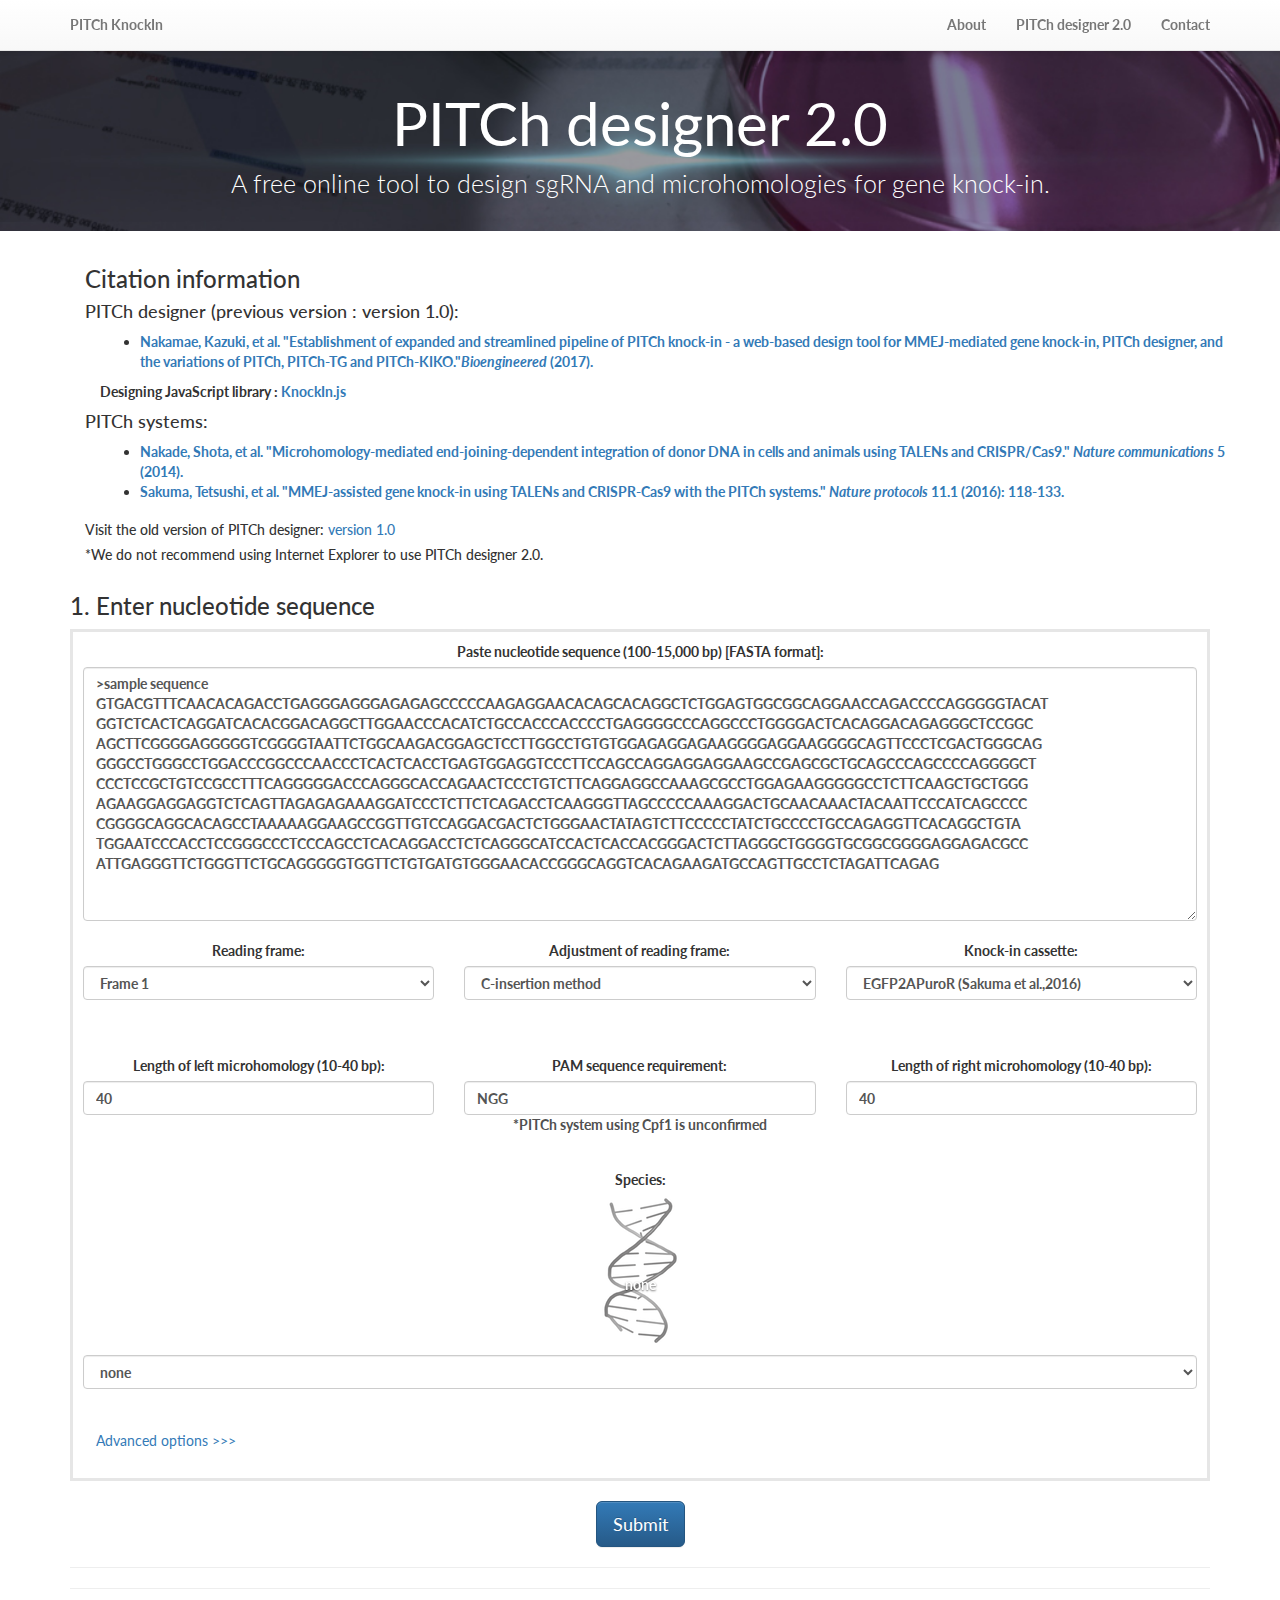
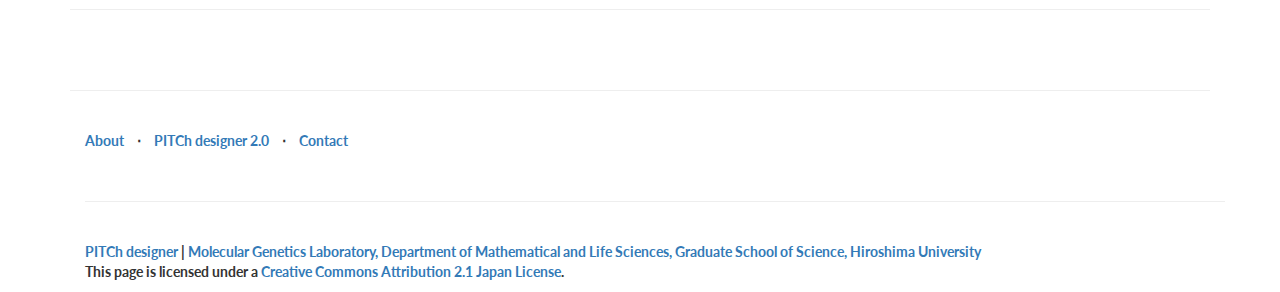
==== PITChdesigner/PITChDesigner2_0/index.html @ 5291edd8 "add PITCh designer 2.1 files" ====
<!DOCTYPE html>
<html lang="en">

<head>

    <meta charset="utf-8" />
    <meta http-equiv="X-UA-Compatible" content="IE=edge">
    <meta name="viewport" content="width=device-width, initial-scale=1">
    <meta name="description" content="PITCh designer 2.0 is a free online tool to design sgRNA and microhomologies for gene knock-in.">
    <meta name='author' content='Kazuki Nakamae'>


    <title>PITCh KnockIn | PITCh designer 2.0</title>
    <link rel="shortcut icon" href="images/SMGlogo.ico">


    <!--Loading CSS & Javascript files--------------------------------------------->

    <!--html5有効化-->
    <!--[if It IE 9]>
	<script src="http://html5shiv.googlecode.com/svn/trunk/html5.js"></script>
	<![endif]-->
    <!--汎用ライブラリ-->

    <!-- Bootstrap Core CSS -->
    <link rel="stylesheet" href="css/bootstrap.min.css">
    <link rel="stylesheet" href="css/bootstrap-theme.min.css">

    <!-- Custom CSS -->
    <link rel="stylesheet" href="css/PITChdesigner.css">
    <link rel="stylesheet" href="css/vis-timeline-graph2d.min.css">

    <!-- Custom Fonts -->
    <link href="font-awesome/css/font-awesome.min.css" rel="stylesheet" type="text/css">
    <link href="https://fonts.googleapis.com/css?family=Lato:300,400,700,300italic,400italic,700italic" rel="stylesheet" type="text/css">

    <!-- JS -->
    <script src="js/jquery-1.11.3.js"></script>
    <script src="js/bootstrap.min.js"></script>
    <script src="js/vis.min.js"></script>

    <!--PITCh法のための配列情報構築ライブラリ-->
    <script src="js/knockinjs-v1.1.js"></script>
    <!--JS版oligotmライブラリ-->
    <script src="js/oligotm.js"></script>
    <!--ジェノタイピング用のビュアーライブラリ-->
    <script src="js/viewGenomePrimers.js"></script>
    <!--PDF作成ライブラリ-->
    <script src="js/pdfmake.min.js"></script>
    <script src="js/vfs_fonts.js"></script>
    <!--プロトコールPDF出力クラス-->
    <script src="js/writeProtocol.js"></script>
    <!--html5動的処理javascript file-->
    <script src="js/main.js"></script>
    <!--入力フォーム動的処理javascript file-->
    <script src="js/species.js"></script>
</head>

<body>

    <!--Navigation------------------------------------------------------------------>

    <!-- Navigation -->
    <nav class="navbar navbar-default navbar-fixed-top topnav" role="navigation">
        <div class="container topnav">
            <!-- Brand and toggle get grouped for better mobile display -->
            <div class="navbar-header">
                <button type="button" class="navbar-toggle" data-toggle="collapse" data-target="#bs-example-navbar-collapse-1">
								<span class="sr-only">Toggle navigation</span>
								<span class="icon-bar"></span>
								<span class="icon-bar"></span>
								<span class="icon-bar"></span>
						</button>
                <a class="navbar-brand topnav" href="./index.html">PITCh KnockIn</a>
            </div>
            <!-- Collect the nav links, forms, and other content for toggling -->
            <div class="collapse navbar-collapse" id="bs-example-navbar-collapse-1">
                <ul class="nav navbar-nav navbar-right">
                    <li>
                        <a href="./about.html">About</a>
                    </li>
                    <li>
                        <a href="./index.html">PITCh designer 2.0</a>
                    </li>
                    <li>
                        <a href="./contact.html">Contact</a>
                    </li>
                </ul>
            </div>
            <!-- /.navbar-collapse -->
        </div>
        <!-- /.container -->
    </nav>


    <!--Title---------------------------------------------------------------------->

    <div class="body-pageheader img-responsive">
        <div class="container">
            <h1>PITCh designer 2.0</h1>
            <p class="lead">
                A free online tool to design sgRNA and microhomologies for gene knock-in.
            </p>
        </div>
    </div>

    <!--Citation Infomation-------------------------------------------------------->

    <div class="container">
        <div class="container">
            <h3>Citation information</h3>
            <h4>PITCh designer (previous version : version 1.0):</h4>
            <div class="container">
                <ul>
                    <li><a href="http://dx.doi.org/10.1080/21655979.2017.1313645" target="_blank">Nakamae, Kazuki, et al. "Establishment of expanded and streamlined pipeline of PITCh knock-in - a web-based design tool for MMEJ-mediated gene knock-in, PITCh designer, and the variations of PITCh, PITCh-TG and PITCh-KIKO."<i>Bioengineered</i> (2017).</a></li>
                </ul>
                Designing JavaScript library : <a href="https://github.com/Kazuki-Nakamae/public/tree/master/KnockIn.js" target="_blank">KnockIn.js</a>
            </div>
            <h4>PITCh systems:</h4>
            <div class="container">
                <ul>
                    <li><a href="http://www.nature.com/ncomms/2014/141120/ncomms6560/full/ncomms6560.html" target="_blank">Nakade, Shota, et al. "Microhomology-mediated end-joining-dependent integration of donor DNA in cells and animals using TALENs and CRISPR/Cas9." <i>Nature communications</i> <b>5</b> (2014).</a></li>
                    <li><a href="http://www.nature.com/nprot/journal/v11/n1/abs/nprot.2015.140.html" target="_blank">Sakuma, Tetsushi, et al. "MMEJ-assisted gene knock-in using TALENs and CRISPR-Cas9 with the PITCh systems." <i>Nature protocols</i> <b>11.1</b> (2016): 118-133.</a></li>
                </ul>
            </div>
        </div>
        <div class="container">
            <h5>Visit the old version of PITCh designer: <a href="http://www.mls.sci.hiroshima-u.ac.jp/smg/PITChdesignerv1/index.html" target="_blank">version 1.0</a></h5>
            <h5>*We do not recommend using Internet Explorer to use PITCh designer 2.0.</h5>
        </div>

        <!--Input Form-->

        <h3>1. Enter nucleotide sequence</h3>

        <!--配列入力-->
        <form class="inputform">
            <div class="form-group">
                <div class="row">
                    <div class="col-sm-12">
                        <label for="exampleTextarea">Paste nucleotide sequence (100-15,000 bp) [FASTA format]:</label><span id="inputSeqError" style="font-weight:bold;color:#ff0000;"></span>
                        <textarea class="form-control" id="inputFASTA" name="inputFASTA" placeholder="Sequence (FASTA format)" rows="12" onclick='this.select(0,this.value.length)'>
>sample sequence
GTGACGTTTCAACACAGACCTGAGGGAGGGAGAGAGCCCCCAAGAGGAACACAGCACAGGCTCTGGAGTGGCGGCAGGAACCAGACCCCAGGGGGTACAT
GGTCTCACTCAGGATCACACGGACAGGCTTGGAACCCACATCTGCCACCCACCCCTGAGGGGCCCAGGCCCTGGGGACTCACAGGACAGAGGGCTCCGGC
AGCTTCGGGGAGGGGGTCGGGGTAATTCTGGCAAGACGGAGCTCCTTGGCCTGTGTGGAGAGGAGAAGGGGAGGAAGGGGCAGTTCCCTCGACTGGGCAG
GGGCCTGGGCCTGGACCCGGCCCAACCCTCACTCACCTGAGTGGAGGTCCCTTCCAGCCAGGAGGAGGAAGCCGAGCGCTGCAGCCCAGCCCCAGGGGCT
CCCTCCGCTGTCCGCCTTTCAGGGGGACCCAGGGCACCAGAACTCCCTGTCTTCAGGAGGCCAAAGCGCCTGGAGAAGGGGGCCTCTTCAAGCTGCTGGG
AGAAGGAGGAGGTCTCAGTTAGAGAGAAAGGATCCCTCTTCTCAGACCTCAAGGGTTAGCCCCCAAAGGACTGCAACAAACTACAATTCCCATCAGCCCC
CGGGGCAGGCACAGCCTAAAAAGGAAGCCGGTTGTCCAGGACGACTCTGGGAACTATAGTCTTCCCCCTATCTGCCCCTGCCAGAGGTTCACAGGCTGTA
TGGAATCCCACCTCCGGGCCCTCCCAGCCTCACAGGACCTCTCAGGGCATCCACTCACCACGGGACTCTTAGGGCTGGGGTGCGGCGGGGAGGAGACGCC
ATTGAGGGTTCTGGGTTCTGCAGGGGGTGGTTCTGTGATGTGGGAACACCGGGCAGGTCACAGAAGATGCCAGTTGCCTCTAGATTCAGAG
			</textarea>
                    </div>
                </div>
                <br>
                <div class="row">
                    <!--frameの指定-->
                    <div class="col-sm-4">
                        <script>
                            $(document).ready(function() {
                                //ポップオーバー
                                var image = 'Reading frame<br><img src="images/ReadingFrame.png">';
                                $('#selectFrame').popover({
                                    placement: 'top',
                                    content: image,
                                    html: true,
                                    trigger: 'hover'
                                });
                                //selectMHMethodsとの連動処理
                                $('#selectFrame').trigger('change');
                                $(document).on('change', '#selectFrame', function() {
                                    if ($("#selectFrame").val() === "noframe") {
                                        $("#selectMHMethods").prop("disabled", true);
                                    } else {
                                        $("#selectMHMethods").prop("disabled", false);
                                    }
                                })
                            });
                        </script>
                        <div class="form-group">
                            <label for="ReadingFrame">Reading frame:</label>
                            <select class="form-control" id="selectFrame">
			    	<option value="0" selected>Frame 1</option>
			    	<option value="1">Frame 2</option>
			    	<option value="2">Frame 3</option>
						<option value="noframe">No frame</option>
			  	</select>
                        </div>
                    </div>

                    <div class="col-sm-4">
                        <!--microhomology 設計方法-->
                        <script>
                            $(document).ready(function() {
                                var image = 'C-insertion method<br><img src="images/5\'-C_Insertion_Method.png"><br><br>Codon deletion method<br><img src="images/Codon_Deletion_Method.png">';
                                $('#selectMHMethods').popover({
                                    placement: 'top',
                                    content: image,
                                    html: true,
                                    trigger: 'hover'
                                });
                            });
                        </script>
                        <div name="inputMHArchitectureForm" class="form-group">
                            <label for="PresetArchitecture">Adjustment of reading frame:</label>
                            <select class="form-control" id="selectMHMethods">
						<option value="C-insertion">C-insertion method</option>
			  		<option value="codon-deletion">Codon deletion method</option>
			  	</select>
                        </div>
                    </div>

                    <!--knock-in targeting vector 選択-->
                    <div class="col-sm-4">
                        <script>
                            $(document).ready(function() {
                                var image = 'EGFP2APuroR (Sakuma et al.,2016)<br><img src="images/EGFP2APuroR.png"><br><br>CMV-EGFP2APuroR-polyA (Nakamae et al., 2017)<br><img src="images/CMV-EGFP2APuroR.png">';
                                $('#selectKIvectors').popover({
                                    placement: 'top',
                                    content: image,
                                    html: true,
                                    trigger: 'hover'
                                });
                            });
                        </script>
                        <div name="inputKIvectorForm" class="form-group">
                            <label for="KITAVector">Knock-in cassette:</label>
                            <select class="form-control accordion-dropdpwn" id="selectKIvectors" rel="popover" data-content="" title="vector option">
                                    <option value="EGFP2APuroR">EGFP2APuroR (Sakuma et al.,2016)</option>
                                    <option value="CMV-EGFP2APuroR">CMV-EGFP2APuroR-polyA (Nakamae et al., 2017)</option>
                                    <option value="UserSet" data-parent="#accordion">User defined insert</option>
                            </select>
                        </div>
                    </div>
                </div>
                <br>
                <div class="row">
                    <div class="col-sm-12">
                        <div class="accordion" id="accordion">
                            <div class="accordion-group">
                                <div class="accordion-heading">
                                    <a class="accordion-toggle" data-parent="#accordion" data-toggle="collapse" href="#UserSet"></a>
                                </div>
                                <div class="accordion-body collapse" id="UserSet">
                                    <div class="accordion-inner">
                                        <!--配列入力-->
                                        <form class="inputform">
                                            <div class="form-group">
                                                <label for="exampleTextarea">Paste insert sequence (20-15,000 bp) [FASTA format]:</label><span id="inputInsertError" style="font-weight:bold;color:#ff0000;"></span>
                                                <textarea class="form-control" id="inputInsert" name="inputInsert" placeholder="Sequence (FASTA format)" rows="12" onclick='this.select(0,this.value.length)'>
> User defined insert
atggtgagcaagggcgaggagctgttcaccggggtggtgcccatcctggtcgagctggacggcgacgtaaacggccacaagttcagcgtgtccggcgagg
gcgagggcgatgccacctacggcaagctgaccctgaagttcatctgcaccaccggcaagctgcccgtgccctggcccaccctcgtgaccaccctgaccta
cggcgtgcagtgcttcagccgctaccccgaccacatgaagcagcacgacttcttcaagtccgccatgcccgaaggctacgtccaggagcgcaccatcttc
ttcaaggacgacggcaactacaagacccgcgccgaggtgaagttcgagggcgacaccctggtgaaccgcatcgagctgaagggcatcgacttcaaggagg
acggcaacatcctggggcacaagctggagtacaactacaacagccacaacgtctatatcatggccgacaagcagaagaacggcatcaaggtgaacttcaa
gatccgccacaacatcgaggacggcagcgtgcagctcgccgaccactaccagcagaacacccccatcggcgacggccccgtgctgctgcccgacaaccac
tacctgagcacccagtccgccctgagcaaagaccccaacgagaagcgcgatcacatggtcctgctggagttcgtgaccgccgccgggatcactctcggca
tggacgagctgtacaagtaa
                            </textarea>
                                            </div>
                                    </div>
                                </div>
                            </div>
                        </div>
                    </div>
                </div>
                <br>
                <div class="row">
                    <!--leftmicrohomologyの長さ指定-->
                    <div class="col-sm-4">
                        <div class="form-group">
                            <label for="LMH">Length of left microhomology (10-40 bp):</label>
                            <input type="text" class="form-control" id="LeftMHlen" name="LeftMHlen" size="10" maxlength="20" value="40">
                            <span id="inputLMHError" style="font-weight:bold;color:#ff0000;"></span>
                        </div>
                    </div>

                    <!--3'末のPAM認識配列の指定-->
                    <div class="col-sm-4">
                        <div class="form-group">
                            <label for="PAMSeq">PAM sequence requirement:</label>
                            <input type="text" class="form-control" id="pam" name="pam" placeholder="PAM" value='NGG'>
                            <span id="inputPAMError" style="font-weight:bold;color:#ff0000;"></span>
                            <span id="Cpf1note" style="color:#505050;">*PITCh system using Cpf1 is unconfirmed</span>
                        </div>
                    </div>

                    <!--rightmicrohomologyの長さ指定-->
                    <div class="col-sm-4">
                        <div class="form-group">
                            <label for="RMH">Length of right microhomology (10-40 bp):</label>
                            <input type="text" class="form-control" id="RightMHlen" name="RightMHlen" size="10" maxlength="20" value="40">
                            <span id="inputRMHError" style="font-weight:bold;color:#ff0000;"></span>
                        </div>
                    </div>
                </div>
                <br>
                <!--select species-->
                <div class="row">
                    <div class="form-group">
                        <label for="Species">Species:</label>
                        <div class="col-sm-12">
                            <div id="carousel-species-generic" class="carousel slide" data-ride="carousel">
                                <!-- Indicators -->
                                <ol class="carousel-indicators">
                                    <li data-target="#carousel-species-generic" data-slide-to="0" class="active"></li>
                                </ol>
                                <!-- Wrapper for slides -->
                                <div class="carousel-inner" role="listbox">
                                    <div class="item active">
                                        <p class="text-center"><img src="images/species/DNA.png" alt="" height="150" id="species_image"></p>
                                        <div class="carousel-caption" id="species_name">none</div>
                                    </div>
                                </div>
                            </div>
                        </div>
                        <div class="col-sm-12">
                            <select class="form-control accordion-dropdpwn" name=db id="species"></select>
                        </div>
                    </div>
                    <!--form-group-->
                </div>
                <!--row-->
            </div>
            <br>

            <div class="row">
                <div class="col-sm-12">
                    <span id="AdOptionError" style="font-weight:bold;color:#ff0000;"></span>
                    <p>
                        <a class="btn btn-secondary" data-toggle="collapse" href="#Addvanced_options" aria-expanded="false" aria-controls="Addvanced_options">
    Advanced options >>>
  </a>
                    </p>
                </div>
            </div>
            <div class="collapse" id="Addvanced_options">
                <div class="row">
                    <div class="col-sm-4" align="center">
                    </div>
                    <div class="col-sm-4" align="center">
                        Tm value
                    </div>
                    <div class="col-sm-4" align="center">
                        CG %
                    </div>
                </div>
                <div class="row">
                    <div class="col-sm-4" align="center">
                        Primers for genotyping :
                    </div>
                    <div class="col-sm-2" align="center">
                        <div class="form-group">
                            <label for="GPTmMin">Min (0-100 ℃):</label>
                            <input type="text" class="form-control" id="GPTmMin" name="GPTmMin" size="10" maxlength="20" value="62">
                            <span id="inputGPTmMinError" style="font-weight:bold;color:#ff0000;"></span>
                        </div>
                    </div>
                    <div class="col-sm-2" align="center">
                        <div class="form-group">
                            <label for="GPTmMax">Max (0-100 ℃):</label>
                            <input type="text" class="form-control" id="GPTmMax" name="GPTmMax" size="10" maxlength="20" value="68">
                            <span id="inputGPTmMaxError" style="font-weight:bold;color:#ff0000;"></span>
                        </div>
                    </div>
                    <div class="col-sm-2" align="center">
                        <div class="form-group">
                            <label for="GPCGMin">Min (0-100 %):</label>
                            <input type="text" class="form-control" id="GPCGMin" name="GPCGMin" size="10" maxlength="20" value="20">
                            <span id="inputGPCGMinError" style="font-weight:bold;color:#ff0000;"></span>
                        </div>
                    </div>
                    <div class="col-sm-2" align="center">
                        <div class="form-group">
                            <label for="GPCGMax">Max (0-100 %):</label>
                            <input type="text" class="form-control" id="GPCGMax" name="GPCGMax" size="10" maxlength="20" value="80">
                            <span id="inputGPCGMaxError" style="font-weight:bold;color:#ff0000;"></span>
                        </div>
                    </div>
                </div>
                <div class="row">
                </div>
            </div>


            </form>
            <!--Submit Form---------------------------------------------------------------->
            <br>
            <!--Submit-->
            <div class="row">
                <div class="col-sm-4"></div>
                <div class="col-sm-4">
                    <!--入力された情報で処理を開始-->
                    <div class="submitbtn">
                        <button type="submit" class="btn btn-primary btn-lg" onclick="inputFormData(true);">Submit</button>
                    </div>
                </div>
                <div class="col-sm-4"></div>
            </div>

            <!--Visualizing---------------------------------------------------------------->

            <!--インプットした配列をボタンにして表示-->
            <hr>
            <p id="seq_image"></p>

            <!--Result--------------------------------------------------------------------->

            <!--結果を表示-->
            <hr>
            <p id="designCRISPITCh"></p>
            <hr>
            <!--OPTION-->
            <!--genotyping用プライマーイメージ-->
            <span class='container' id='genomeviewer'></span>
            <span id="resultmodal"></span>

            <!--fotter--------------------------------------------------------------------->
            <hr>
            <br>
            <!-- Footer -->
            <footer>
                <div class="container">
                    <div class="row">
                        <div class="col-lg-12">
                            <ul class="list-inline">
                                <li>
                                    <a href="./about.html">About</a>
                                </li>
                                <li class="footer-menu-divider">&sdot;</li>
                                <li>
                                    <a href="./index.html">PITCh designer 2.0</a>
                                </li>
                                <li class="footer-menu-divider">&sdot;</li>
                                <li>
                                    <a href="./contact.html">Contact</a>
                                </li>
                            </ul>
                            <br>
                            <hr>
                            <br>
                            <p class=s>
                                <a href='.'>PITCh designer</a> |
                                <a href='http://www.mls.sci.hiroshima-u.ac.jp/smg/index.html'>
											Molecular Genetics Laboratory, Department of Mathematical and Life Sciences, Graduate School of Science, Hiroshima University
										</a><br> This page is licensed under a
                                <a target='_blank' href='http://creativecommons.org/licenses/by/2.1/jp/deed.en'>
										Creative Commons Attribution 2.1 Japan License</a>.
                            </p>
                        </div>
                    </div>
                </div>
            </footer>
    </div>
    <!-- GoogleAnalytics -->
    <script>
        (function(i, s, o, g, r, a, m) {
            i['GoogleAnalyticsObject'] = r;
            i[r] = i[r] || function() {
                (i[r].q = i[r].q || []).push(arguments)
            }, i[r].l = 1 * new Date();
            a = s.createElement(o),
                m = s.getElementsByTagName(o)[0];
            a.async = 1;
            a.src = g;
            m.parentNode.insertBefore(a, m)
        })(window, document, 'script', 'https://www.google-analytics.com/analytics.js', 'ga');

        ga('create', 'UA-96900517-1', 'auto');
        ga('send', 'pageview');
    </script>
</body>

</html>
---- PITChdesigner/PITChDesigner2_0/css/PITChdesigner.css ----
.topnav {
    font-size: 14px;
}

.lead {
    font-size: 18px;
    font-weight: 400;
}

.body-pageheader {
    padding: 7rem 15px 3rem 15px;
    margin-bottom: 1.5rem;
    text-align: center;
    color: #f8f8f8;
    background: url(../images/intro-bg-small.jpg) no-repeat center center;
    background-size: cover;
}

.body-pageheader .container {
    position: relative;
}

.body-pageheader h1 {
    font-size: 60px;
    font-weight: normal;
    color: #FFFFFF;
}

.body-pageheader p {
    margin-bottom: 0;
    font-size: 25px;
    font-weight: 300;
    color: #FFFFFF;
}

.inputform {
    border: 3px solid #e6e6e6;
    background: #fff;
    padding: 10px;
}

.form-group {
    text-align: center;
}

.submitbtn {
    text-align: center;
}

body {
    background-color: #FFFFFF;
    background-size: contain;
    font-family: "Lato", "Helvetica Neue", Helvetica, Arial, sans-serif;
    font-weight: 700;
}

canvas {
    border: 1px solid #e6e6e6;
}

#dbSNP {
    background-color: rgba(254, 223, 225, 0.9);
}


}
#codongroup {
    background-color: #ec6d71;
    padding: 100
    /*上*/
    
    100
    /*右*/
    
    100
    /*下*/
    
    100
    /*左*/
    
    ;
}
.Bbuttom {
    border-color: #aa4c8f;
    text-align: center;
    border-radius: 10px;
    -webkit-border-radius: 10px;
    -moz-border-radius: 10px;
}
.carousel-indicators li {
    visibility: hidden;
}
---- PITChdesigner/PITChDesigner2_0/css/vis-timeline-graph2d.min.css ----
.vis .overlay{position:absolute;top:0;left:0;width:100%;height:100%;z-index:10}.vis-active{box-shadow:0 0 10px #86d5f8}.vis [class*=span]{min-height:0;width:auto}div.vis-configuration{position:relative;display:block;float:left;font-size:12px}div.vis-configuration-wrapper{display:block;width:700px}div.vis-configuration-wrapper::after{clear:both;content:"";display:block}div.vis-configuration.vis-config-option-container{display:block;width:495px;background-color:#fff;border:2px solid #f7f8fa;border-radius:4px;margin-top:20px;left:10px;padding-left:5px}div.vis-configuration.vis-config-button{display:block;width:495px;height:25px;vertical-align:middle;line-height:25px;background-color:#f7f8fa;border:2px solid #ceced0;border-radius:4px;margin-top:20px;left:10px;padding-left:5px;cursor:pointer;margin-bottom:30px}div.vis-configuration.vis-config-button.hover{background-color:#4588e6;border:2px solid #214373;color:#fff}div.vis-configuration.vis-config-item{display:block;float:left;width:495px;height:25px;vertical-align:middle;line-height:25px}div.vis-configuration.vis-config-item.vis-config-s2{left:10px;background-color:#f7f8fa;padding-left:5px;border-radius:3px}div.vis-configuration.vis-config-item.vis-config-s3{left:20px;background-color:#e4e9f0;padding-left:5px;border-radius:3px}div.vis-configuration.vis-config-item.vis-config-s4{left:30px;background-color:#cfd8e6;padding-left:5px;border-radius:3px}div.vis-configuration.vis-config-header{font-size:18px;font-weight:700}div.vis-configuration.vis-config-label{width:120px;height:25px;line-height:25px}div.vis-configuration.vis-config-label.vis-config-s3{width:110px}div.vis-configuration.vis-config-label.vis-config-s4{width:100px}div.vis-configuration.vis-config-colorBlock{top:1px;width:30px;height:19px;border:1px solid #444;border-radius:2px;padding:0;margin:0;cursor:pointer}input.vis-configuration.vis-config-checkbox{left:-5px}input.vis-configuration.vis-config-rangeinput{position:relative;top:-5px;width:60px;padding:1px;margin:0;pointer-events:none}input.vis-configuration.vis-config-range{-webkit-appearance:none;border:0 solid #fff;background-color:rgba(0,0,0,0);width:300px;height:20px}input.vis-configuration.vis-config-range::-webkit-slider-runnable-track{width:300px;height:5px;background:#dedede;background:-moz-linear-gradient(top,#dedede 0,#c8c8c8 99%);background:-webkit-gradient(linear,left top,left bottom,color-stop(0,#dedede),color-stop(99%,#c8c8c8));background:-webkit-linear-gradient(top,#dedede 0,#c8c8c8 99%);background:-o-linear-gradient(top,#dedede 0,#c8c8c8 99%);background:-ms-linear-gradient(top,#dedede 0,#c8c8c8 99%);background:linear-gradient(to bottom,#dedede 0,#c8c8c8 99%);border:1px solid #999;box-shadow:#aaa 0 0 3px 0;border-radius:3px}input.vis-configuration.vis-config-range::-webkit-slider-thumb{-webkit-appearance:none;border:1px solid #14334b;height:17px;width:17px;border-radius:50%;background:#3876c2;background:-moz-linear-gradient(top,#3876c2 0,#385380 100%);background:-webkit-gradient(linear,left top,left bottom,color-stop(0,#3876c2),color-stop(100%,#385380));background:-webkit-linear-gradient(top,#3876c2 0,#385380 100%);background:-o-linear-gradient(top,#3876c2 0,#385380 100%);background:-ms-linear-gradient(top,#3876c2 0,#385380 100%);background:linear-gradient(to bottom,#3876c2 0,#385380 100%);box-shadow:#111927 0 0 1px 0;margin-top:-7px}input.vis-configuration.vis-config-range:focus{outline:0}input.vis-configuration.vis-config-range:focus::-webkit-slider-runnable-track{background:#9d9d9d;background:-moz-linear-gradient(top,#9d9d9d 0,#c8c8c8 99%);background:-webkit-gradient(linear,left top,left bottom,color-stop(0,#9d9d9d),color-stop(99%,#c8c8c8));background:-webkit-linear-gradient(top,#9d9d9d 0,#c8c8c8 99%);background:-o-linear-gradient(top,#9d9d9d 0,#c8c8c8 99%);background:-ms-linear-gradient(top,#9d9d9d 0,#c8c8c8 99%);background:linear-gradient(to bottom,#9d9d9d 0,#c8c8c8 99%)}input.vis-configuration.vis-config-range::-moz-range-track{width:300px;height:10px;background:#dedede;background:-moz-linear-gradient(top,#dedede 0,#c8c8c8 99%);background:-webkit-gradient(linear,left top,left bottom,color-stop(0,#dedede),color-stop(99%,#c8c8c8));background:-webkit-linear-gradient(top,#dedede 0,#c8c8c8 99%);background:-o-linear-gradient(top,#dedede 0,#c8c8c8 99%);background:-ms-linear-gradient(top,#dedede 0,#c8c8c8 99%);background:linear-gradient(to bottom,#dedede 0,#c8c8c8 99%);border:1px solid #999;box-shadow:#aaa 0 0 3px 0;border-radius:3px}input.vis-configuration.vis-config-range::-moz-range-thumb{border:none;height:16px;width:16px;border-radius:50%;background:#385380}input.vis-configuration.vis-config-range:-moz-focusring{outline:1px solid #fff;outline-offset:-1px}input.vis-configuration.vis-config-range::-ms-track{width:300px;height:5px;background:0 0;border-color:transparent;border-width:6px 0;color:transparent}input.vis-configuration.vis-config-range::-ms-fill-lower{background:#777;border-radius:10px}input.vis-configuration.vis-config-range::-ms-fill-upper{background:#ddd;border-radius:10px}input.vis-configuration.vis-config-range::-ms-thumb{border:none;height:16px;width:16px;border-radius:50%;background:#385380}input.vis-configuration.vis-config-range:focus::-ms-fill-lower{background:#888}input.vis-configuration.vis-config-range:focus::-ms-fill-upper{background:#ccc}.vis-configuration-popup{position:absolute;background:rgba(57,76,89,.85);border:2px solid #f2faff;line-height:30px;height:30px;width:150px;text-align:center;color:#fff;font-size:14px;border-radius:4px;-webkit-transition:opacity .3s ease-in-out;-moz-transition:opacity .3s ease-in-out;transition:opacity .3s ease-in-out}.vis-configuration-popup:after,.vis-configuration-popup:before{left:100%;top:50%;border:solid transparent;content:" ";height:0;width:0;position:absolute;pointer-events:none}.vis-configuration-popup:after{border-color:rgba(136,183,213,0);border-left-color:rgba(57,76,89,.85);border-width:8px;margin-top:-8px}.vis-configuration-popup:before{border-color:rgba(194,225,245,0);border-left-color:#f2faff;border-width:12px;margin-top:-12px}div.vis-tooltip{position:absolute;visibility:hidden;padding:5px;white-space:nowrap;font-family:verdana;font-size:14px;color:#000;background-color:#f5f4ed;-moz-border-radius:3px;-webkit-border-radius:3px;border-radius:3px;border:1px solid #808074;box-shadow:3px 3px 10px rgba(0,0,0,.2);pointer-events:none;z-index:5}.vis-current-time{background-color:#ff7f6e;width:2px;z-index:1;pointer-events:none}.vis-rolling-mode-btn{height:40px;width:40px;position:absolute;top:7px;right:20px;border-radius:50%;font-size:28px;cursor:pointer;opacity:.8;color:#fff;font-weight:700;text-align:center;background:#3876c2}.vis-rolling-mode-btn:before{content:"\26F6"}.vis-rolling-mode-btn:hover{opacity:1}.vis-custom-time{background-color:#6e94ff;width:2px;cursor:move;z-index:1}.vis-panel.vis-background.vis-horizontal .vis-grid.vis-horizontal{position:absolute;width:100%;height:0;border-bottom:1px solid}.vis-panel.vis-background.vis-horizontal .vis-grid.vis-minor{border-color:#e5e5e5}.vis-panel.vis-background.vis-horizontal .vis-grid.vis-major{border-color:#bfbfbf}.vis-data-axis .vis-y-axis.vis-major{width:100%;position:absolute;color:#4d4d4d;white-space:nowrap}.vis-data-axis .vis-y-axis.vis-major.vis-measure{padding:0;margin:0;border:0;visibility:hidden;width:auto}.vis-data-axis .vis-y-axis.vis-minor{position:absolute;width:100%;color:#bebebe;white-space:nowrap}.vis-data-axis .vis-y-axis.vis-minor.vis-measure{padding:0;margin:0;border:0;visibility:hidden;width:auto}.vis-data-axis .vis-y-axis.vis-title{position:absolute;color:#4d4d4d;white-space:nowrap;bottom:20px;text-align:center}.vis-data-axis .vis-y-axis.vis-title.vis-measure{padding:0;margin:0;visibility:hidden;width:auto}.vis-data-axis .vis-y-axis.vis-title.vis-left{bottom:0;-webkit-transform-origin:left top;-moz-transform-origin:left top;-ms-transform-origin:left top;-o-transform-origin:left top;transform-origin:left bottom;-webkit-transform:rotate(-90deg);-moz-transform:rotate(-90deg);-ms-transform:rotate(-90deg);-o-transform:rotate(-90deg);transform:rotate(-90deg)}.vis-data-axis .vis-y-axis.vis-title.vis-right{bottom:0;-webkit-transform-origin:right bottom;-moz-transform-origin:right bottom;-ms-transform-origin:right bottom;-o-transform-origin:right bottom;transform-origin:right bottom;-webkit-transform:rotate(90deg);-moz-transform:rotate(90deg);-ms-transform:rotate(90deg);-o-transform:rotate(90deg);transform:rotate(90deg)}.vis-legend{background-color:rgba(247,252,255,.65);padding:5px;border:1px solid #b3b3b3;box-shadow:2px 2px 10px rgba(154,154,154,.55)}.vis-legend-text{white-space:nowrap;display:inline-block}.vis-item{position:absolute;color:#1a1a1a;border-color:#97b0f8;border-width:1px;background-color:#d5ddf6;display:inline-block;z-index:1}.vis-item.vis-selected{border-color:#ffc200;background-color:#fff785;z-index:2}.vis-editable.vis-selected{cursor:move}.vis-item.vis-point.vis-selected{background-color:#fff785}.vis-item.vis-box{text-align:center;border-style:solid;border-radius:2px}.vis-item.vis-point{background:0 0}.vis-item.vis-dot{position:absolute;padding:0;border-width:4px;border-style:solid;border-radius:4px}.vis-item.vis-range{border-style:solid;border-radius:2px;box-sizing:border-box}.vis-item.vis-background{border:none;background-color:rgba(213,221,246,.4);box-sizing:border-box;padding:0;margin:0}.vis-item .vis-item-overflow{position:relative;width:100%;height:100%;padding:0;margin:0;overflow:hidden}.vis-item-visible-frame{white-space:nowrap}.vis-item.vis-range .vis-item-content{position:relative;display:inline-block}.vis-item.vis-background .vis-item-content{position:absolute;display:inline-block}.vis-item.vis-line{padding:0;position:absolute;width:0;border-left-width:1px;border-left-style:solid}.vis-item .vis-item-content{white-space:nowrap;box-sizing:border-box;padding:5px}.vis-item .vis-onUpdateTime-tooltip{position:absolute;background:#4f81bd;color:#fff;width:200px;text-align:center;white-space:nowrap;padding:5px;border-radius:1px;transition:.4s;-o-transition:.4s;-moz-transition:.4s;-webkit-transition:.4s}.vis-item .vis-delete,.vis-item .vis-delete-rtl{position:absolute;top:0;width:24px;height:24px;box-sizing:border-box;padding:0 5px;cursor:pointer;-webkit-transition:background .2s linear;-moz-transition:background .2s linear;-ms-transition:background .2s linear;-o-transition:background .2s linear;transition:background .2s linear}.vis-item .vis-delete{right:-24px}.vis-item .vis-delete-rtl{left:-24px}.vis-item .vis-delete-rtl:after,.vis-item .vis-delete:after{content:"\00D7";color:red;font-family:arial,sans-serif;font-size:22px;font-weight:700;-webkit-transition:color .2s linear;-moz-transition:color .2s linear;-ms-transition:color .2s linear;-o-transition:color .2s linear;transition:color .2s linear}.vis-item .vis-delete-rtl:hover,.vis-item .vis-delete:hover{background:red}.vis-item .vis-delete-rtl:hover:after,.vis-item .vis-delete:hover:after{color:#fff}.vis-item .vis-drag-center{position:absolute;width:100%;height:100%;top:0;left:0;cursor:move}.vis-item.vis-range .vis-drag-left{position:absolute;width:24px;max-width:20%;min-width:2px;height:100%;top:0;left:-4px;cursor:w-resize}.vis-item.vis-range .vis-drag-right{position:absolute;width:24px;max-width:20%;min-width:2px;height:100%;top:0;right:-4px;cursor:e-resize}.vis-range.vis-item.vis-readonly .vis-drag-left,.vis-range.vis-item.vis-readonly .vis-drag-right{cursor:auto}.vis-itemset{position:relative;padding:0;margin:0;box-sizing:border-box}.vis-itemset .vis-background,.vis-itemset .vis-foreground{position:absolute;width:100%;height:100%;overflow:visible}.vis-axis{position:absolute;width:100%;height:0;left:0;z-index:1}.vis-foreground .vis-group{position:relative;box-sizing:border-box;border-bottom:1px solid #bfbfbf}.vis-foreground .vis-group:last-child{border-bottom:none}.vis-nesting-group{cursor:pointer}.vis-nested-group{background:#f5f5f5}.vis-label.vis-nesting-group.expanded:before{content:"\25BC"}.vis-label.vis-nesting-group.collapsed-rtl:before{content:"\25C0"}.vis-label.vis-nesting-group.collapsed:before{content:"\25B6"}.vis-overlay{position:absolute;top:0;left:0;width:100%;height:100%;z-index:10}.vis-labelset{position:relative;overflow:hidden;box-sizing:border-box}.vis-labelset .vis-label{position:relative;left:0;top:0;width:100%;color:#4d4d4d;box-sizing:border-box}.vis-labelset .vis-label{border-bottom:1px solid #bfbfbf}.vis-labelset .vis-label.draggable{cursor:pointer}.vis-labelset .vis-label:last-child{border-bottom:none}.vis-labelset .vis-label .vis-inner{display:inline-block;padding:5px}.vis-labelset .vis-label .vis-inner.vis-hidden{padding:0}.vis-panel{position:absolute;padding:0;margin:0;box-sizing:border-box}.vis-panel.vis-bottom,.vis-panel.vis-center,.vis-panel.vis-left,.vis-panel.vis-right,.vis-panel.vis-top{border:1px #bfbfbf}.vis-panel.vis-center,.vis-panel.vis-left,.vis-panel.vis-right{border-top-style:solid;border-bottom-style:solid;overflow:hidden}.vis-left.vis-panel.vis-vertical-scroll,.vis-right.vis-panel.vis-vertical-scroll{height:100%;overflow-x:hidden;overflow-y:scroll}.vis-left.vis-panel.vis-vertical-scroll{direction:rtl}.vis-left.vis-panel.vis-vertical-scroll .vis-content{direction:ltr}.vis-right.vis-panel.vis-vertical-scroll{direction:ltr}.vis-right.vis-panel.vis-vertical-scroll .vis-content{direction:rtl}.vis-panel.vis-bottom,.vis-panel.vis-center,.vis-panel.vis-top{border-left-style:solid;border-right-style:solid}.vis-background{overflow:hidden}.vis-panel>.vis-content{position:relative}.vis-panel .vis-shadow{position:absolute;width:100%;height:1px;box-shadow:0 0 10px rgba(0,0,0,.8)}.vis-panel .vis-shadow.vis-top{top:-1px;left:0}.vis-panel .vis-shadow.vis-bottom{bottom:-1px;left:0}.vis-graph-group0{fill:#4f81bd;fill-opacity:0;stroke-width:2px;stroke:#4f81bd}.vis-graph-group1{fill:#f79646;fill-opacity:0;stroke-width:2px;stroke:#f79646}.vis-graph-group2{fill:#8c51cf;fill-opacity:0;stroke-width:2px;stroke:#8c51cf}.vis-graph-group3{fill:#75c841;fill-opacity:0;stroke-width:2px;stroke:#75c841}.vis-graph-group4{fill:#ff0100;fill-opacity:0;stroke-width:2px;stroke:#ff0100}.vis-graph-group5{fill:#37d8e6;fill-opacity:0;stroke-width:2px;stroke:#37d8e6}.vis-graph-group6{fill:#042662;fill-opacity:0;stroke-width:2px;stroke:#042662}.vis-graph-group7{fill:#00ff26;fill-opacity:0;stroke-width:2px;stroke:#00ff26}.vis-graph-group8{fill:#f0f;fill-opacity:0;stroke-width:2px;stroke:#f0f}.vis-graph-group9{fill:#8f3938;fill-opacity:0;stroke-width:2px;stroke:#8f3938}.vis-timeline .vis-fill{fill-opacity:.1;stroke:none}.vis-timeline .vis-bar{fill-opacity:.5;stroke-width:1px}.vis-timeline .vis-point{stroke-width:2px;fill-opacity:1}.vis-timeline .vis-legend-background{stroke-width:1px;fill-opacity:.9;fill:#fff;stroke:#c2c2c2}.vis-timeline .vis-outline{stroke-width:1px;fill-opacity:1;fill:#fff;stroke:#e5e5e5}.vis-timeline .vis-icon-fill{fill-opacity:.3;stroke:none}.vis-time-axis{position:relative;overflow:hidden}.vis-time-axis.vis-foreground{top:0;left:0;width:100%}.vis-time-axis.vis-background{position:absolute;top:0;left:0;width:100%;height:100%}.vis-time-axis .vis-text{position:absolute;color:#4d4d4d;padding:3px;overflow:hidden;box-sizing:border-box;white-space:nowrap}.vis-time-axis .vis-text.vis-measure{position:absolute;padding-left:0;padding-right:0;margin-left:0;margin-right:0;visibility:hidden}.vis-time-axis .vis-grid.vis-vertical{position:absolute;border-left:1px solid}.vis-time-axis .vis-grid.vis-vertical-rtl{position:absolute;border-right:1px solid}.vis-time-axis .vis-grid.vis-minor{border-color:#e5e5e5}.vis-time-axis .vis-grid.vis-major{border-color:#bfbfbf}.vis-timeline{position:relative;border:1px solid #bfbfbf;overflow:hidden;padding:0;margin:0;box-sizing:border-box}
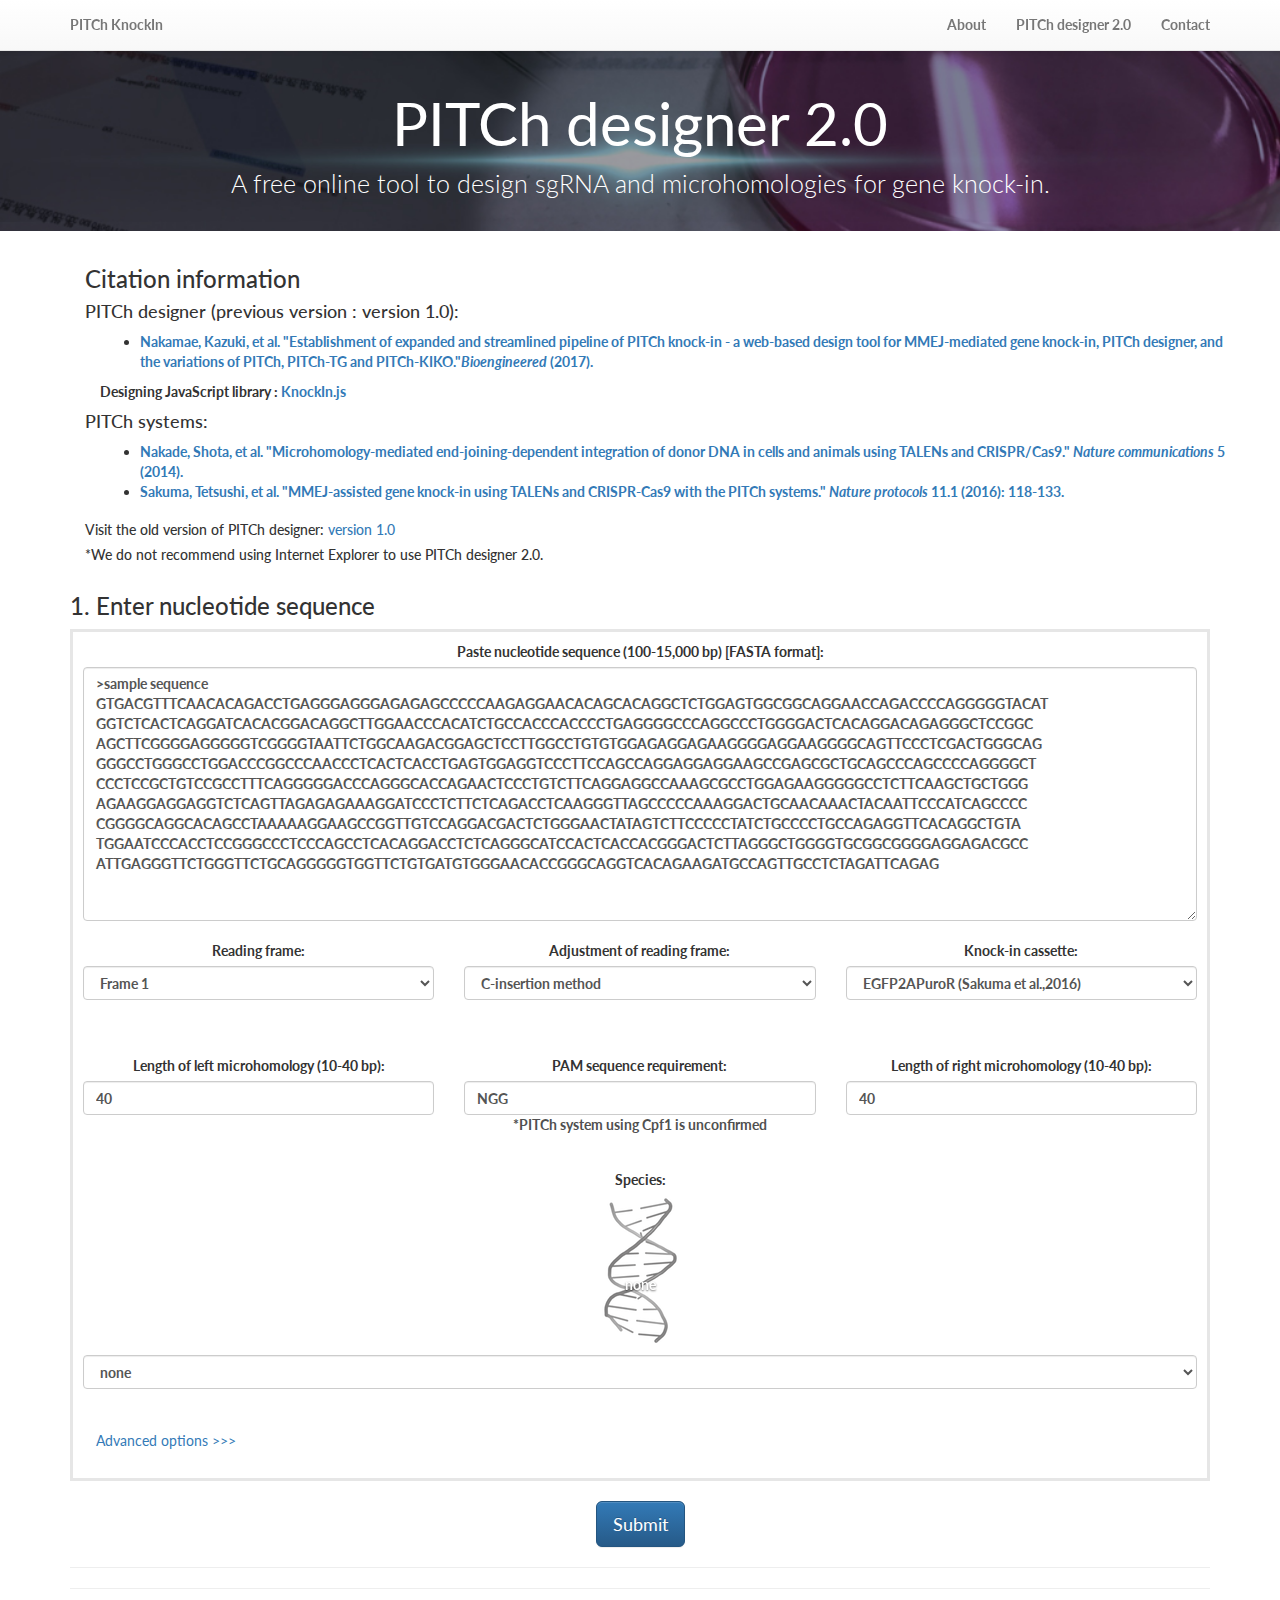
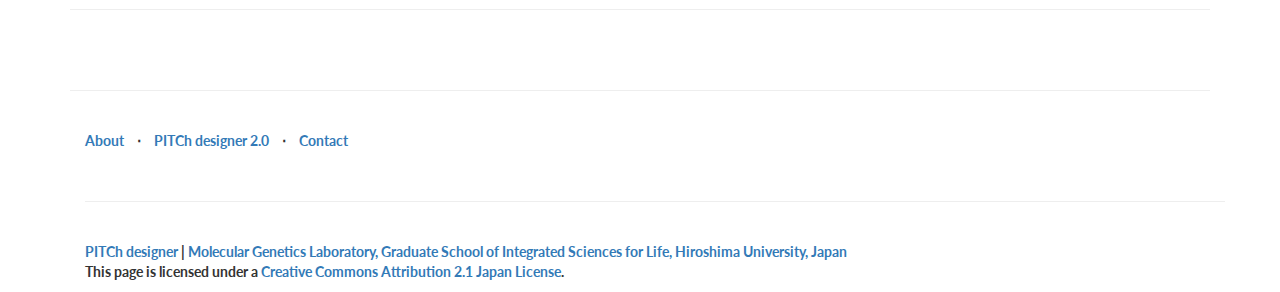
==== commit 94892861: "Update About" ====
--- a/PITChdesigner/PITChDesigner2_0/index.html
+++ b/PITChdesigner/PITChDesigner2_0/index.html
@@ -443,9 +443,9 @@
                             <br>
                             <p class=s>
                                 <a href='.'>PITCh designer</a> |
-                                <a href='http://www.mls.sci.hiroshima-u.ac.jp/smg/index.html'>
-											Molecular Genetics Laboratory, Department of Mathematical and Life Sciences, Graduate School of Science, Hiroshima University
-										</a><br> This page is licensed under a
+                                <a href='https://smg.hiroshima-u.ac.jp'>
+                                    Molecular Genetics Laboratory, Graduate School of Integrated Sciences for Life, Hiroshima University, Japan
+                                        </a><br> This page is licensed under a
                                 <a target='_blank' href='http://creativecommons.org/licenses/by/2.1/jp/deed.en'>
 										Creative Commons Attribution 2.1 Japan License</a>.
                             </p>
